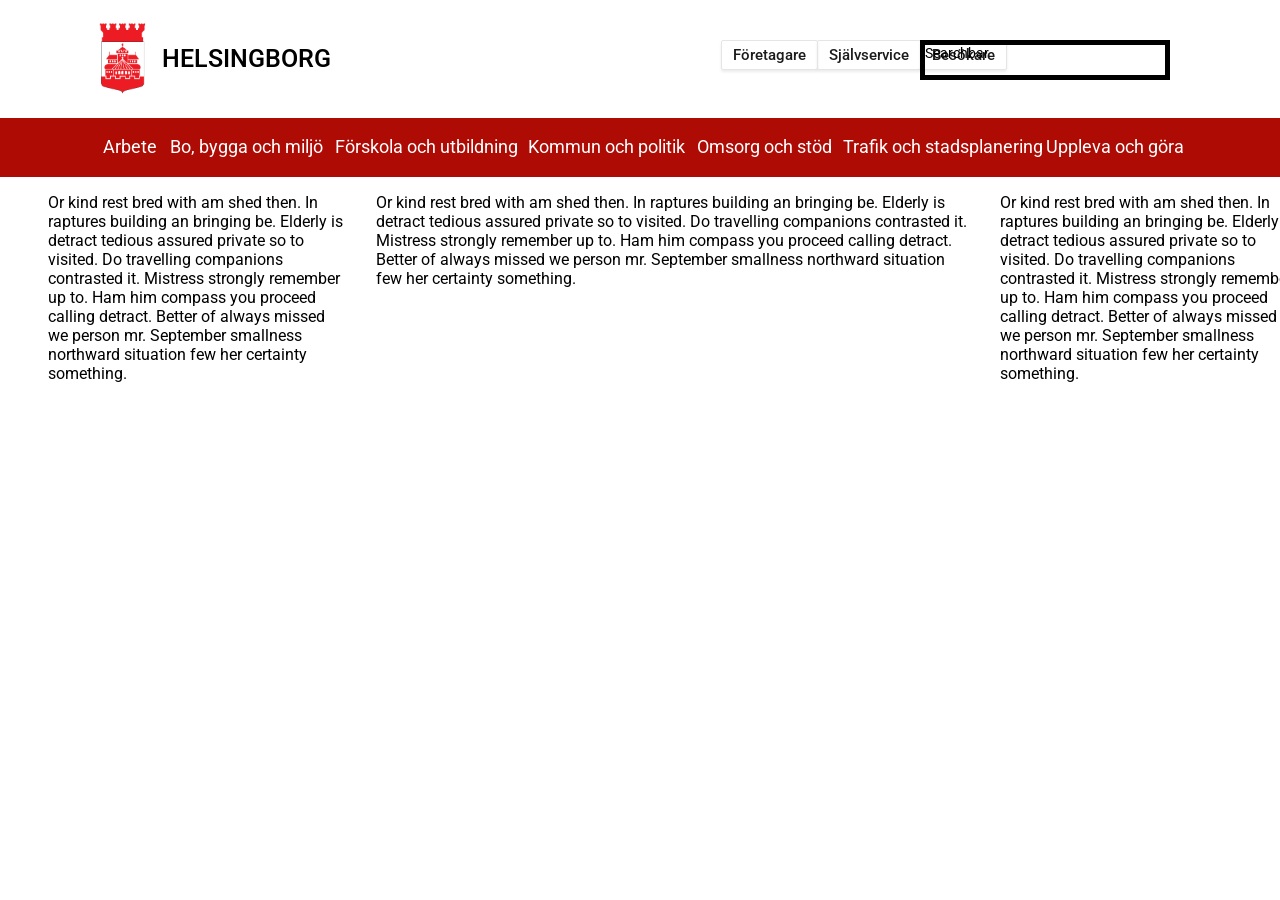
==== index.html @ d21d6c7d "quick fix" ====
<!DOCTYPE html>
<head>
    <link rel="stylesheet" href="Omsorgindex.css" type="text/css">
    <link href="https://fonts.googleapis.com/css2?family=Roboto:ital,wght@0,100;0,300;0,400;0,700;0,900;1,100;1,300;1,400;1,500;1,700;1,900&display=swap" rel="stylesheet">
</head>
<body>     
       
<div class="uppheader">
    <div class="upphead">
        <img src="helsingborg.png" alt="Helsingborgs.se logo" class="hbglogo">
        <h1 class="h1head">HELSINGBORG</h1>
        <div class="links-UH">
            <a href="#" class="uhl1">Företagare</a>
            <a href="#" class="uhl2">Självservice</a>
            <a href="#" class="uhl3">Besökare</a>
        </div>
        <div class="headsearch">
            Searchbar
        </div>
    </div>
</div>

<!---- lägre header ( sticky nav ) -->     

<div class="lowerheader">
    <div class="lowhead">
        <div class="lh-1"><a href="#">Arbete</a></div>
        <div class="lh-2"><a href="#">Bo, bygga och miljö</a></div>
        <div class="lh-3"><a href="#">Förskola och utbildning</a></div>
        <div class="lh-4"><a href="#">Kommun och politik</a></div>
        <div class="lh-5"><a href="#">Omsorg och stöd</a></div>
        <div class="lh-6"><a href="#">Trafik och stadsplanering</a></div>
        <div class="lh-7"><a href="#">Uppleva och göra</a></div>
    </div>
</div>  
    <div class="wrap">
        <div class="sec1">Or kind rest bred with am shed then. In raptures building an bringing be. Elderly is detract tedious assured private so to visited. Do travelling companions contrasted it. Mistress strongly remember up to. Ham him compass you proceed calling detract. Better of always missed we person mr. September smallness northward situation few her certainty something. 
        </div>
        <div class="sec2">Or kind rest bred with am shed then. In raptures building an bringing be. Elderly is detract tedious assured private so to visited. Do travelling companions contrasted it. Mistress strongly remember up to. Ham him compass you proceed calling detract. Better of always missed we person mr. September smallness northward situation few her certainty something. 
        </div>
        <div class="sec3">Or kind rest bred with am shed then. In raptures building an bringing be. Elderly is detract tedious assured private so to visited. Do travelling companions contrasted it. Mistress strongly remember up to. Ham him compass you proceed calling detract. Better of always missed we person mr. September smallness northward situation few her certainty something. 
        </div>




    </div>

</body>
</html>
---- Omsorgindex.css ----
html,
body {
    padding: 0;
    margin: 0;
    font-size: 100%;
    margin: 0%;
    box-sizing: border-box;
    font-family: 'Roboto', sans-serif;
    width: 100%;
}


/*----- used colors ------*/
/*--- #ec6701 orange buttons ---*/
/*--- rgb(241, 241, 241) grey background ---*/
/*--- white , most containers ---*/
/*--- #ae0b05, standard red---*/
/*--- #cb0050 pink/red background ---*/


li {
    list-style-type: none;
}

a {
    text-decoration: none;
    color: black;
}

/*------Header------*/

.uppheader {
    font-size: 90%;
    width: 100%;
    background-color: white;
    margin: auto;
    padding: 0 32px 0 32px;
}

.upphead {
    display: flex;
    margin: auto;
    padding: 0 32px 0 32px;
    max-width: 1423px;
    width 100%;
    position: relative;
}



.hbglogo {
    margin-top: 22px;
    margin-bottom: 23px;
    width: 80px;
    margin-left: 1.5%;
}

.hbglogo img {
    width: 100%;
    height: auto;
}
.h1head {
    flex: 4;
    margin-top: 44px;
    font-weight: 550;
    font-size: 175%;
}

.links-UH {
    margin-top: 46px;
    margin-right: 5.7%;
    font-weight: 500;
    font-size: 105%;
    flex: 3.5;
}
.links-UH a {
    text-decoration: none;
    color: rgb(27, 27, 27);
}

.uhl1 {
    padding: 5px 11px;
    box-shadow: 0 2px 3px rgba(0,0,0,.08);
    border-radius: 2px;
    border: 1px solid #e5e5e5;
    margin-right: -5px;
}
.uhl2 {
    padding: 5px 11px;
    box-shadow: 0 2px 3px rgba(0,0,0,.08);
    border-radius: 2px;
    border: 1px solid #e5e5e5;
    margin-right: -5px;
}
.uhl3 {
    padding: 5px 11px;
    box-shadow: 0 2px 3px rgba(0,0,0,.08);
    border-radius: 2px;
    border: 1px solid #e5e5e5;
    margin-right: -5px;
}

.headsearch  {
    border: 5px solid;
    height: 30px;
    top: 40px;
    position: absolute;
    margin-right: 32px;
    right: 110px;
    width: 240px;
}

/*---- sticky part "lower header" -----*/

.lowerheader {
    background-color:#ae0b05;
    padding: 18px 32px 20px 32px;
    position: sticky;
    top:0px;
    z-index: 1;

}
.lowerheader a {
    color: white;
    text-decoration: none;
    font-size: 112%;
}

.lowhead {
    max-width: 1423px;
    margin: auto;
    width: 100%;
    text-align: left;
    display: flex;
}

.lh-1 {
    flex: 0.30;
    padding-left: 71px;
    
}
.lh-2 {
    flex: 0.73;
}
.lh-3 {
    flex: 0.86;
}
.lh-4 {
    flex: 0.75;
}
.lh-5 {
    flex: 0.65;
}
.lh-6 {
    flex: 0.9;
}

.lh-7 {
    flex: 0.9;
}
.wrap
{ 
display: flex;
margin: auto;
width: 100%;
padding: 0 32px 0 32px;
max-width: 1328px;
text-align: left;
}



.sec1{
    flex:1;
    padding: 16px;
}

.sec2{
    flex:2;
    padding: 16px;
}

.sec3{
    flex:1;
    padding: 16px;
}
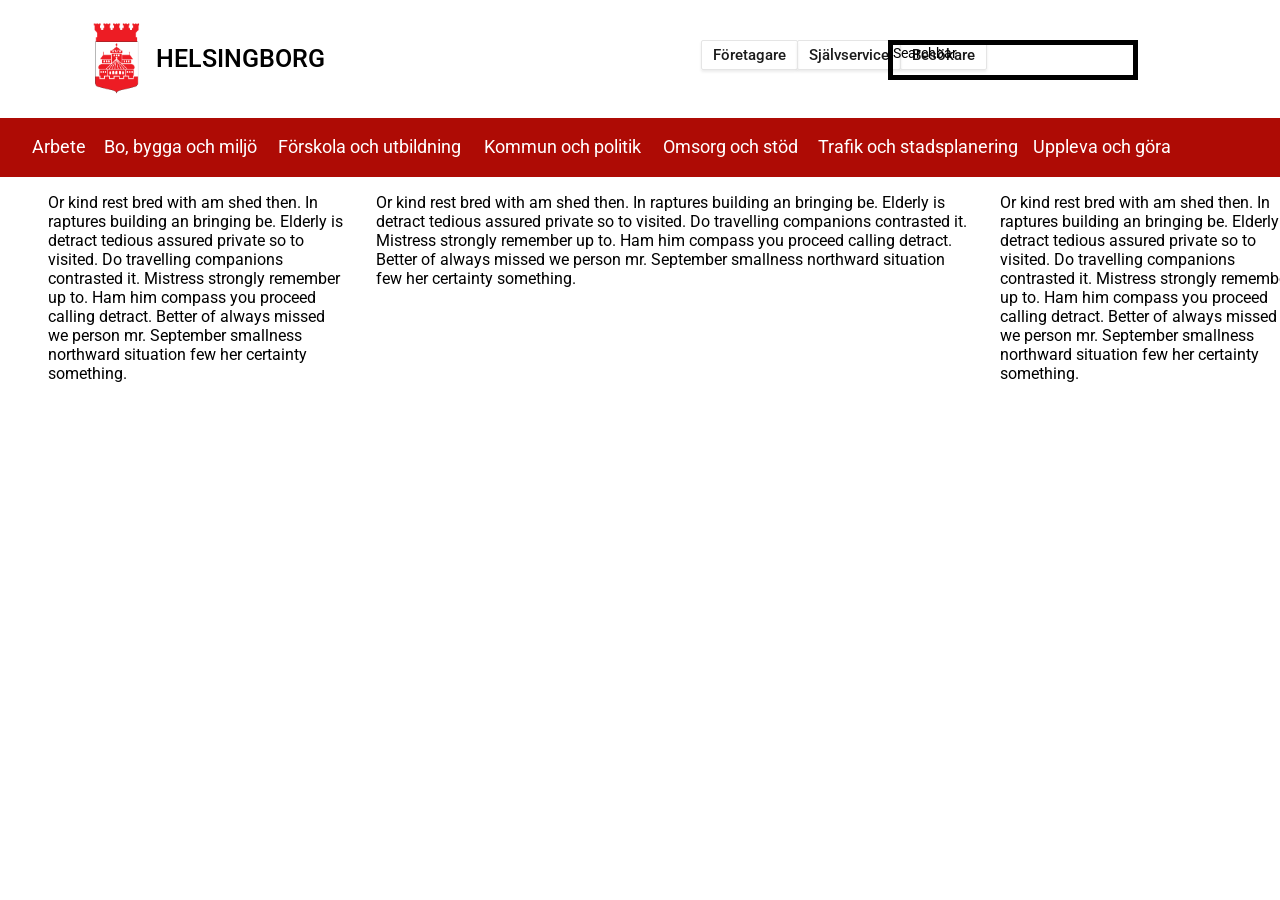
==== commit 9d582799: "minor changes" ====
--- a/index.html
+++ b/index.html
@@ -1,10 +1,15 @@
 <!DOCTYPE html>
 <head>
-    <link rel="stylesheet" href="Omsorgindex.css" type="text/css">
+    <title>Helsingborg.se | Helsingborgs stad</title>
+    <link rel="stylesheet" href="style.css" type="text/css">
+    <script src="app.js" defer></script>
     <link href="https://fonts.googleapis.com/css2?family=Roboto:ital,wght@0,100;0,300;0,400;0,700;0,900;1,100;1,300;1,400;1,500;1,700;1,900&display=swap" rel="stylesheet">
 </head>
 <body>     
        
+
+<!---- Upperheader header ( sticky nav ) -->   
+
 <div class="uppheader">
     <div class="upphead">
         <img src="helsingborg.png" alt="Helsingborgs.se logo" class="hbglogo">
@@ -20,7 +25,7 @@
     </div>
 </div>
 
-<!---- lägre header ( sticky nav ) -->     
+<!---- Lower header ( sticky nav ) -->     
 
 <div class="lowerheader">
     <div class="lowhead">
--- a/style.css
+++ b/style.css
@@ -0,0 +1,191 @@
+html,
+body {
+    padding: 0;
+    margin: 0;
+    font-size: 100%;
+    margin: 0%;
+    box-sizing: border-box;
+    font-family: 'Roboto', sans-serif;
+    width: 100%;
+}
+
+
+/*----- used colors ------*/
+/*--- #ec6701 orange buttons ---*/
+/*--- white , most containers ---*/
+/*--- #ae0b05, standard red---*/
+/*--- #cb0050 pink/red background ---*/
+/*--- background: linear-gradient(100deg,#cb0050 0,#fa1a74 100%); pink background with gradient --*/
+/*--- background-color: #b1f5ff; Light blue field ---*/
+/*--- Font-family Roboto <link href="https://fonts.googleapis.com/css2?family=Roboto:ital,wght@0,100;0,300;0,400;0,700;0,900;1,100;1,300;1,400;1,500;1,700;1,900&display=swap" rel="stylesheet"> ---*/
+/*--- chat icon color  #fa1a74; ---*/
+/*--- slightly brighter red used in some fields background-color: #e3000f; ---*/
+ 
+
+
+li {
+    list-style-type: none;
+}
+
+a {
+    text-decoration: none;
+    color: black;
+}
+
+/*------Header------*/
+
+.uppheader {
+    font-size: 90%;
+    width: 100%;
+    background-color: white;
+    margin: auto;
+}
+
+.upphead {
+    display: flex;
+    margin: auto;
+    padding: 0 32px 0 32px;
+    max-width: 1423px;
+    width 100%;
+    position: relative;
+}
+
+
+
+.hbglogo {
+    margin-top: 22px;
+    margin-bottom: 23px;
+    width: 80px;
+    margin-left: 3.6%;
+}
+
+.hbglogo img {
+    width: 100%;
+    height: auto;
+}
+.h1head {
+    flex: 4;
+    margin-top: 44px;
+    font-weight: 550;
+    font-size: 175%;
+}
+
+.links-UH {
+    margin-top: 46px;
+    margin-right: 5.7%;
+    font-weight: 500;
+    font-size: 105%;
+    flex: 3.5;
+}
+.links-UH a {
+    text-decoration: none;
+    color: rgb(27, 27, 27);
+}
+
+.uhl1 {
+    padding: 5px 11px;
+    box-shadow: 0 2px 3px rgba(0,0,0,.08);
+    border-radius: 2px;
+    border: 1px solid #e5e5e5;
+    margin-right: -5px;
+}
+.uhl2 {
+    padding: 5px 11px;
+    box-shadow: 0 2px 3px rgba(0,0,0,.08);
+    border-radius: 2px;
+    border: 1px solid #e5e5e5;
+    margin-right: -5px;
+}
+.uhl3 {
+    padding: 5px 11px;
+    box-shadow: 0 2px 3px rgba(0,0,0,.08);
+    border-radius: 2px;
+    border: 1px solid #e5e5e5;
+    margin-right: -5px;
+}
+
+.headsearch  {
+    border: 5px solid;
+    height: 30px;
+    top: 40px;
+    position: absolute;
+    margin-right: 32px;
+    right: 110px;
+    width: 240px;
+}
+
+/*---- sticky part "lower header" -----*/
+
+.lowerheader {
+    background-color:#ae0b05;
+    padding: 18px 0px 20px 0px;
+    position: sticky;
+    top:0px;
+    z-index: 1;
+
+}
+.lowerheader a {
+    color: white;
+    text-decoration: none;
+    font-size: 112%;
+}
+
+.lowhead {
+    max-width: 1328px;
+    margin: auto;
+    width: 100%;
+    text-align: left;
+    display: flex;
+}
+
+.lh-1 {
+    flex: 0.30;
+    padding-left:32px;
+    
+}
+.lh-2 {
+    flex: 0.73;
+}
+.lh-3 {
+    flex: 0.86;
+}
+.lh-4 {
+    flex: 0.75;
+}
+.lh-5 {
+    flex: 0.65;
+}
+.lh-6 {
+    flex: 0.9;
+}
+
+.lh-7 {
+    flex: 0.9;
+    padding-right:32px;
+}
+.wrap
+{ 
+display: flex;
+margin: auto;
+width: 100%;
+padding: 0 32px 0 32px;
+max-width: 1328px;
+text-align: left;
+}
+
+
+
+.sec1{
+    flex:1;
+    padding: 16px;
+}
+
+.sec2{
+    flex:2;
+    padding: 16px;
+}
+
+.sec3{
+    flex:1;
+    padding: 16px;
+}
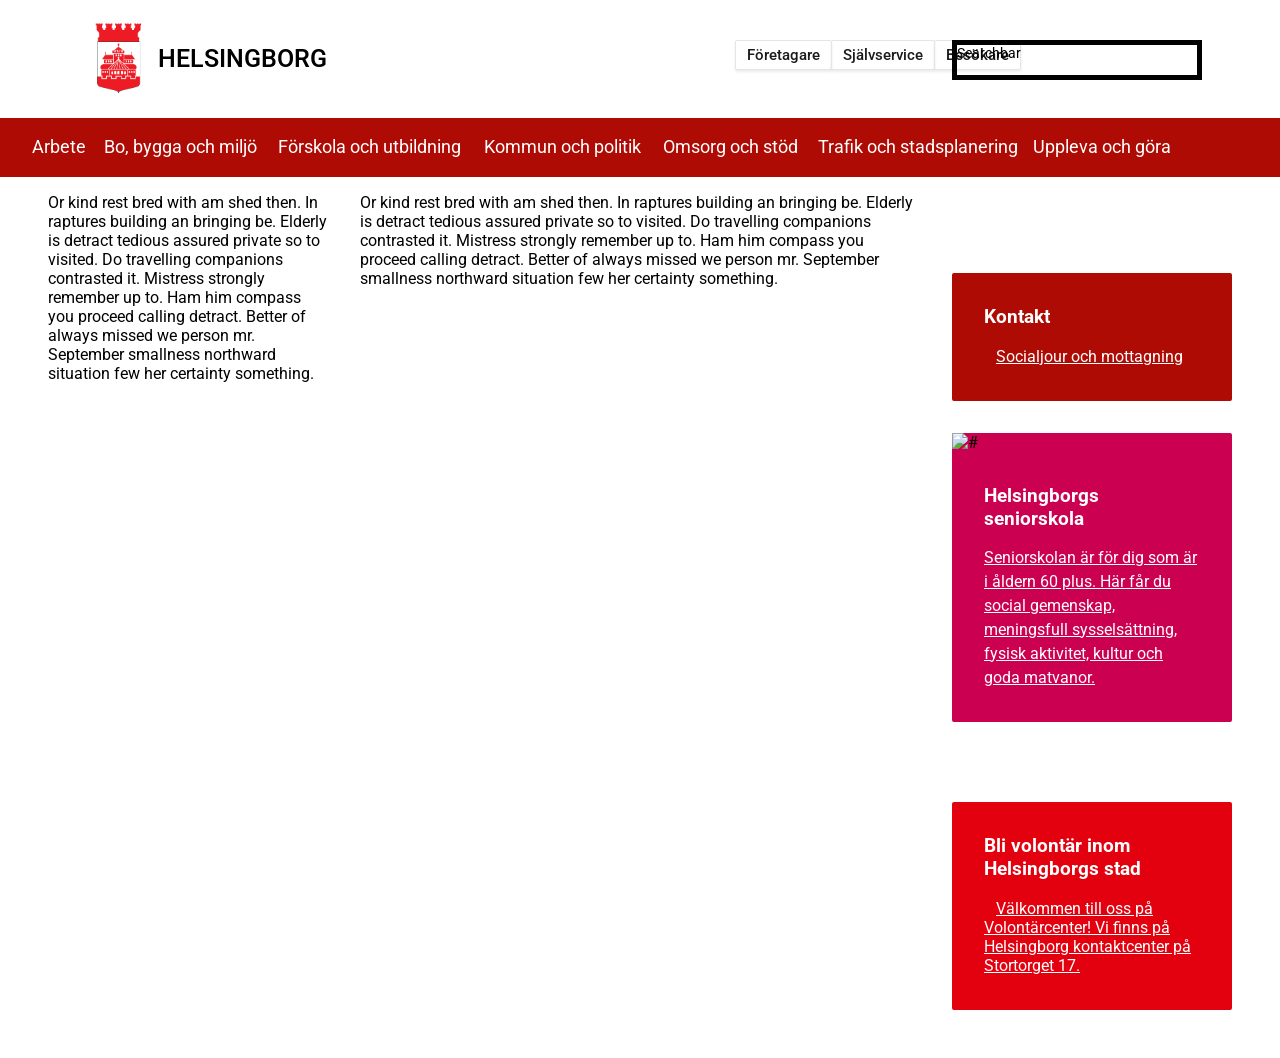
==== commit 23ca7b5f: "added templates for some details" ====
--- a/index.html
+++ b/index.html
@@ -3,6 +3,7 @@
     <title>Helsingborg.se | Helsingborgs stad</title>
     <link rel="stylesheet" href="style.css" type="text/css">
     <script src="app.js" defer></script>
+    <script src="https://use.fontawesome.com/releases/v5.0.13/js/all.js"></script>
     <link href="https://fonts.googleapis.com/css2?family=Roboto:ital,wght@0,100;0,300;0,400;0,700;0,900;1,100;1,300;1,400;1,500;1,700;1,900&display=swap" rel="stylesheet">
 </head>
 <body>     
@@ -43,10 +44,33 @@
         </div>
         <div class="sec2">Or kind rest bred with am shed then. In raptures building an bringing be. Elderly is detract tedious assured private so to visited. Do travelling companions contrasted it. Mistress strongly remember up to. Ham him compass you proceed calling detract. Better of always missed we person mr. September smallness northward situation few her certainty something. 
         </div>
-        <div class="sec3">Or kind rest bred with am shed then. In raptures building an bringing be. Elderly is detract tedious assured private so to visited. Do travelling companions contrasted it. Mistress strongly remember up to. Ham him compass you proceed calling detract. Better of always missed we person mr. September smallness northward situation few her certainty something. 
+       
+        <div class="sec3">
+
+            <!--- section 3 redbox more or less exact match -->
+            <div class="sec3-redbox">
+                <h4>Kontakt</h4>
+                <div class="sec3-redbox-contain-link">
+                    <a href="#"><i class="far fa-arrow-alt-circle-right"></i><span class="sec3-redbox-link">Socialjour och mottagning</span></a>
+                </div>
+            </div>
+            <div class="sec3-colorboxWpic">
+                <img src="https://helsingborg.se/wp-content/uploads/2016/03/seniorskola.jpg" alt="#" class="sec3-colorboxWpic-img">
+                <h4>Helsingborgs seniorskola</h4>
+                <div class="sec3-colorboxWpic-contain-link">
+                    <a href="#">Seniorskolan är för dig som är i åldern 60 plus. Här får du social gemenskap, meningsfull sysselsättning, fysisk aktivitet, kultur och goda matvanor.</a>
+            </div>
+            </div> 
+            <div class="sec3-brightredbox">
+                <h4>Bli volontär inom Helsingborgs stad</h4>
+                <div class="sec3-redbox-contain-link">
+                    <a href="#"><span class="sec3-brightredbox-link"><i class="far fa-arrow-alt-circle-right"></span></i>Välkommen till oss på Volontärcenter! Vi finns på Helsingborg kontaktcenter på Stortorget 17.</a>
+                </div>
+            </div>       
+            </div> 
         </div>
 
-
+        
 
 
     </div>
--- a/style.css
+++ b/style.css
@@ -46,7 +46,7 @@
     margin: auto;
     padding: 0 32px 0 32px;
     max-width: 1423px;
-    width 100%;
+    width: 100%;
     position: relative;
 }
 
@@ -171,6 +171,7 @@
 padding: 0 32px 0 32px;
 max-width: 1328px;
 text-align: left;
+box-sizing: border-box;
 }
 
 
@@ -188,4 +189,92 @@
 .sec3{
     flex:1;
     padding: 16px;
-}+}
+/* section 3 redbox more or less exact match */
+
+.sec3-redbox {
+    background-color: #ae0b05;
+    color: white;
+    padding-bottom: 35px;
+    border-radius: 2px;
+    margin-top: 80px; /* temp */
+    margin-bottom: 32px; /* standard */
+
+}
+
+.sec3-redbox h4 {
+    font-size: 19px;
+    padding: 32px 32px 19px 32px;
+    margin: 0;
+}
+
+.sec3-redbox-contain-link {
+    padding: 0px 32px 0px 32px;
+}
+.sec3-redbox a {
+    text-decoration: underline;
+    color: white;
+}
+
+.sec3-redbox-link {
+    margin-left: 12px;
+}
+
+/* section 3 box w picture  more or less match */
+.sec3-colorboxWpic {
+    background-color: #cb0050;
+    border-radius: 2px;
+}
+
+.sec3-colorboxWpic h4 {
+    color: white;
+    font-size: 19px;
+    margin: 0;
+    padding: 32px 32px 0px 32px;
+}
+.sec3-colorboxWpic a {
+    text-decoration: underline;
+    color: white;
+    font-size: 16px;
+    line-height: 24px;
+}
+
+.sec3-colorboxWpic-contain-link {
+    padding: 16px 32px 32px 32px;
+}
+
+
+/* sec3-brighterred color box */
+
+.sec3-brightredbox {
+    background-color: #e3000f;
+    color: white;
+    padding-bottom: 35px;
+    border-radius: 2px;
+    margin-top: 80px; /* temp */
+    margin-bottom: 32px; /* standard */
+
+}
+
+.sec3-brightredbox h4 {
+    font-size: 19px;
+    padding: 32px 32px 19px 32px;
+    margin: 0;
+}
+
+.sec3-brightredbox-contain-link {
+    padding: 0px 32px 0px 32px;
+}
+
+.sec3-brightredbox a {
+    text-decoration: underline;
+    color: white;
+}
+
+.sec3-brightredbox-link {
+    margin-left: 12px;
+}
+
+
+/* current issue and to-do is to learn how to use font-awesome icons with ::before to propperly align
+icons easily. */
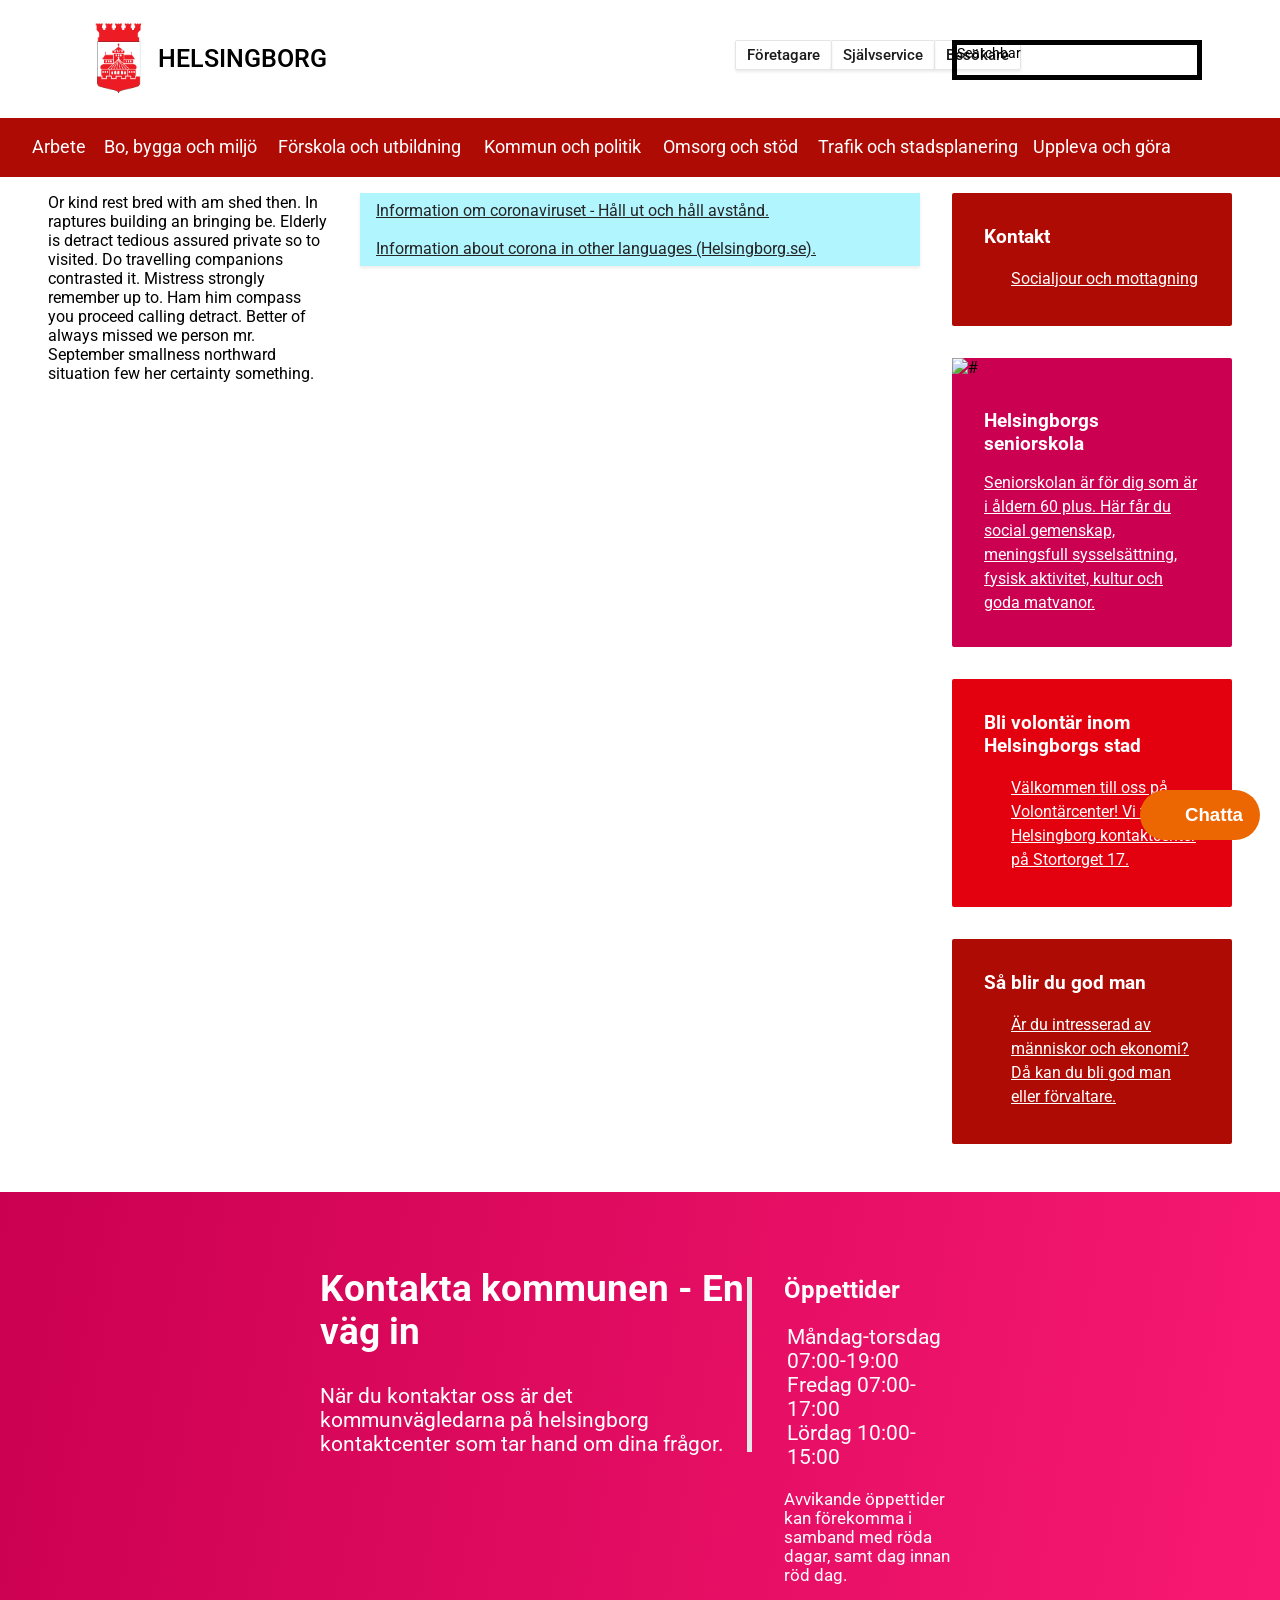
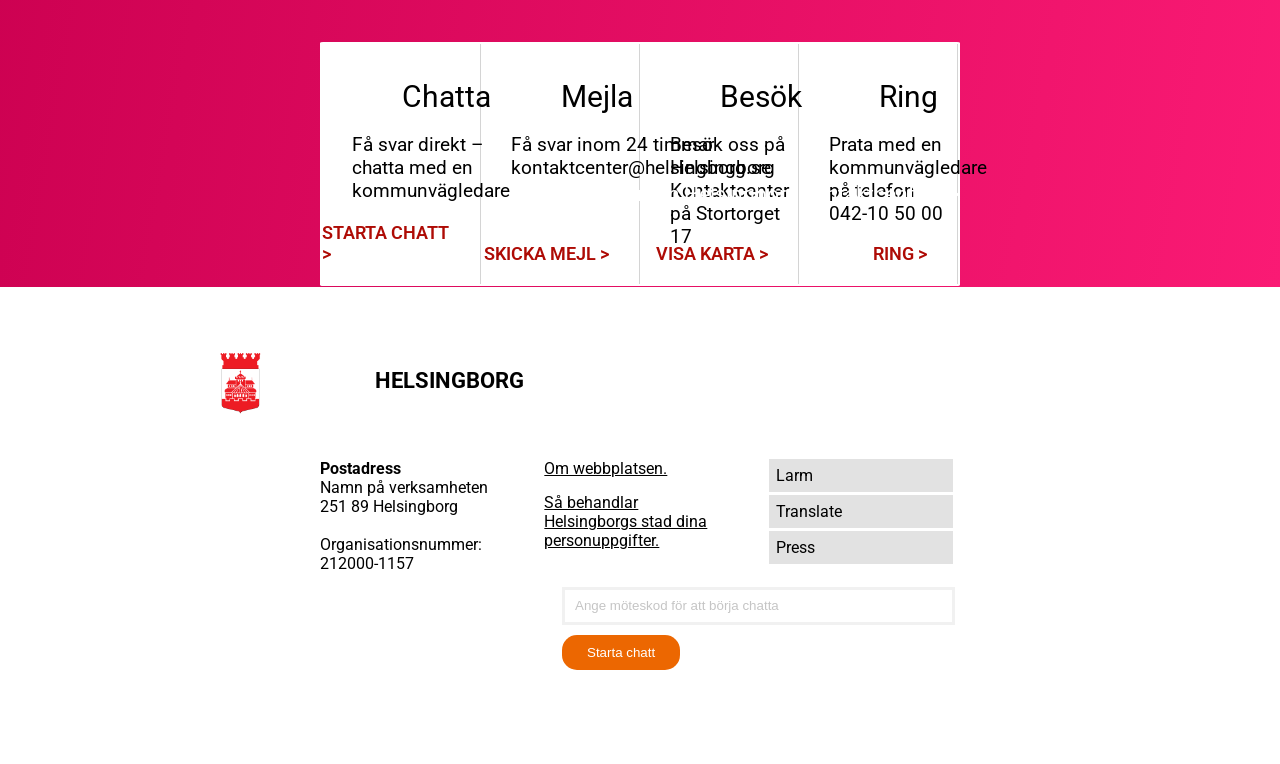
==== commit 51deed74: "added footer and polish" ====
--- a/index.html
+++ b/index.html
@@ -42,7 +42,13 @@
     <div class="wrap">
         <div class="sec1">Or kind rest bred with am shed then. In raptures building an bringing be. Elderly is detract tedious assured private so to visited. Do travelling companions contrasted it. Mistress strongly remember up to. Ham him compass you proceed calling detract. Better of always missed we person mr. September smallness northward situation few her certainty something. 
         </div>
-        <div class="sec2">Or kind rest bred with am shed then. In raptures building an bringing be. Elderly is detract tedious assured private so to visited. Do travelling companions contrasted it. Mistress strongly remember up to. Ham him compass you proceed calling detract. Better of always missed we person mr. September smallness northward situation few her certainty something. 
+        <div class="sec2">
+            <div class="info-notice">
+                <a href="#">Information om coronaviruset - Håll ut och håll avstånd.</a>
+                <br>
+                <br>
+                <a href="#">Information about corona in other languages (Helsingborg.se).</a>
+            </div>
         </div>
        
         <div class="sec3">
@@ -51,8 +57,11 @@
             <div class="sec3-redbox">
                 <h4>Kontakt</h4>
                 <div class="sec3-redbox-contain-link">
-                    <a href="#"><i class="far fa-arrow-alt-circle-right"></i><span class="sec3-redbox-link">Socialjour och mottagning</span></a>
-                </div>
+                    <div class="align-arrow">
+                        <span class="arrow"><i class="far fa-arrow-alt-circle-right"></i></span>
+                        <a href="#" class="link-text">Socialjour och mottagning</span></a>
+                    </div>
+                    </div>
             </div>
             <div class="sec3-colorboxWpic">
                 <img src="https://helsingborg.se/wp-content/uploads/2016/03/seniorskola.jpg" alt="#" class="sec3-colorboxWpic-img">
@@ -64,16 +73,127 @@
             <div class="sec3-brightredbox">
                 <h4>Bli volontär inom Helsingborgs stad</h4>
                 <div class="sec3-redbox-contain-link">
-                    <a href="#"><span class="sec3-brightredbox-link"><i class="far fa-arrow-alt-circle-right"></span></i>Välkommen till oss på Volontärcenter! Vi finns på Helsingborg kontaktcenter på Stortorget 17.</a>
+                    <div class="align-arrow">
+                        <span class="arrow"><i class="far fa-arrow-alt-circle-right"></i></span>
+                        <a href="#" class="link-text">Välkommen till oss på Volontärcenter! Vi finns på Helsingborg kontaktcenter på Stortorget 17.</a>
+                    </div>
                 </div>
-            </div>       
+            </div>
+            <div class="sec3-redbox">
+                <h4>Så blir du god man</h4>
+                <div class="sec3-redbox-contain-link">
+                    <div class="align-arrow">
+                        <span class="arrow"><i class="far fa-arrow-alt-circle-right"></i></span>
+                        <a href="#" class="link-text">Är du intresserad av människor och ekonomi? Då kan du bli god man eller förvaltare.</a>
+                    </div>
+                </div>
+            </div>              
             </div> 
         </div>
+                   <!---- Kontakta kommunen / kontakt boxar etc--->   
 
+
+                   <section class="kontaktakommunen">
+                    <div class="konta1">
+                        <div class="mainkomm">
+                            <h1 class="mainkommh1">Kontakta kommunen - En väg in</h1>
+                            <p class="mainkommp">När du kontaktar oss är det kommunvägledarna på helsingborg <br>
+                                kontaktcenter som tar hand om dina frågor.</p>
+                        </div>
+                        <div class="maintider"> 
+                            <div class="failline"></div>
+                            <h2><strong>Öppettider</strong></h2>
+                            <ul>
+                                <li>Måndag-torsdag 07:00-19:00</li>
+                                <li>Fredag 07:00-17:00</li>
+                                <li>Lördag 10:00-15:00</li>
+                            </ul>
+                            <p>Avvikande öppettider kan förekomma i samband med röda dagar, samt dag innan röd dag.</p>
+                        </div>
+                    </div>    
+        <div class="kontaktboxar">
+            <div class="chatta">
+                <h2 class="h2kontakt">Chatta</h2>
+                <p class="pkontakt">Få svar direkt – chatta med en <br>kommunvägledare</p>
+                <a class="akontakt" href="#">STARTA CHATT  ></a>
+            </div>
+            <div class="mejla">
+                <h2 class="h2kontakt">Mejla</h2>
+                <p class="pkontakt">Få svar inom 24 timmar <br>kontaktcenter@helsingborg.se</p>
+                <a class="akontakt" href="#">SKICKA MEJL  ></a>
+            </div>
+            <div class="besök">
+                <h2 class="h2kontakt">Besök</h2>
+                <p class="pkontakt">Besök oss på Helsingborg <br>Kontaktcenter på Stortorget 17</p>
+                <a class="akontakt" href="#">VISA KARTA  ></a>
+            </div>
+            <div class="ring">
+                <h2 class="h2kontakt">Ring</h2>
+                <p class="pkontakt">Prata med en<br> kommunvägledare på telefon<br> 042-10 50 00</p>
+                <a class="akontakt" href="#">RING  ></a>
+            </div>
+            <a class="läsmer" href="#">Läs mer om Helsingborg kontaktcenter >></a>
+        </div>
+    </section>
+        <div class="chattbubmain">
+            <button class="chattbubb">
+                <div class="bubimg"></div>
+                <p>Chatta</p>
+            </button>
+        </div>   
+            <!---- Footer --->   
+            
+            
+        <footer>
+            <img src="helsingborg.png" alt="Helsingborgs Logo" class="hbglogo2">
+            <h1 id="hbglogofooter">HELSINGBORG</h1>
+            <div class="footersections">
+                <ul class="listfooter">
+                    <li><strong>Postadress</strong></li>
+                    <li>Namn på verksamheten</li>
+                    <li>251 89 Helsingborg</li>
+                    <li><br></li>
+                    <li>Organisationsnummer: 212000-1157</li>
+                </ul>
+                <ul class="omwebb">
+                    <li><a href="#">Om webbplatsen.</a></li>
+                    <li><a href="#">Så behandlar Helsingborgs stad dina personuppgifter.</a></li>
+                </ul>
+                <ul class="larm">
+                    <li><a href="#">Larm</a></li>
+                    <li><a href="#">Translate</a></li>
+                    <li><a href="#">Press</a></li>
+                </ul>
+            </div>
+            <form id="form2"> 
+                <input type="text" class="kod" name="kod" value="Ange möteskod för att börja chatta"><br>
+                <button class="kod-btn" type="submit" form="form2" value="Submit">Starta chatt</button>
+            </form>
+
+
+            <!---social media links -->
+
+
+            <div class="social">
+                <ul id="socialul">
+                    <li id="social1"><a href="#"><i class="fab fa-facebook-square"></i></a></li>
+                    <li id="social2"><a href="#"><i class="fab fa-twitter-square"></i></a></li>
+                    <li id="social3"><a href="#"><i class="fab fa-linkedin"></i></a></li>
+                    <li id="social4"><a href="#"><i class="fab fa-instagram"></i></i></a></li>
+                </ul>
+            </div>
+
+        </footer>
         
 
 
-    </div>
+
+</body>
+</html>        
+        
+
+
+
 
 </body>
 </html>
--- a/style.css
+++ b/style.css
@@ -197,7 +197,6 @@
     color: white;
     padding-bottom: 35px;
     border-radius: 2px;
-    margin-top: 80px; /* temp */
     margin-bottom: 32px; /* standard */
 
 }
@@ -208,22 +207,25 @@
     margin: 0;
 }
 
+.sec3-redbox-link {
+    margin-left: 12px;
+}
+
 .sec3-redbox-contain-link {
     padding: 0px 32px 0px 32px;
 }
+
 .sec3-redbox a {
     text-decoration: underline;
     color: white;
-}
-
-.sec3-redbox-link {
-    margin-left: 12px;
+    line-height: 24px;
 }
 
 /* section 3 box w picture  more or less match */
 .sec3-colorboxWpic {
     background-color: #cb0050;
     border-radius: 2px;
+    margin-bottom: 32px;
 }
 
 .sec3-colorboxWpic h4 {
@@ -251,7 +253,6 @@
     color: white;
     padding-bottom: 35px;
     border-radius: 2px;
-    margin-top: 80px; /* temp */
     margin-bottom: 32px; /* standard */
 
 }
@@ -269,6 +270,7 @@
 .sec3-brightredbox a {
     text-decoration: underline;
     color: white;
+    line-height: 24px;
 }
 
 .sec3-brightredbox-link {
@@ -277,4 +279,305 @@
 
 
 /* current issue and to-do is to learn how to use font-awesome icons with ::before to propperly align
-icons easily. */+icons easily. */
+
+/* bypassed this with the algin arrow classes with flex. important to have if its gonna work. */
+
+/* arrow alignment */
+
+.align-arrow {
+    display: flex;
+}
+.arrow{
+    flex:1;
+    padding-top: 3px;
+}
+.link-text{
+    flex:7;
+}
+
+
+
+
+/* light blue box template */
+
+.info-notice {
+    margin-bottom: 32px;
+    box-shadow: 0 2px 3px rgba(0,0,0,.08);
+    background-color: #b1f5ff;
+    padding: 8px 16px;
+}
+
+.info-notice a {
+    text-decoration: underline;
+    max-width: 100%;
+    color: #252525;
+}
+
+/*------Kontakta kommunen --------*/
+
+.kontaktakommunen {
+    background-color: #cb0050;
+    background: linear-gradient(100deg,#cb0050 0,#fa1a74 100%);
+    height: 695px;
+    padding-left: 320px;
+    padding-right: 320px;
+    position: relative;
+}
+.konta1 {
+    display: flex;
+    margin-bottom: 40px;
+}
+.mainkomm {
+    color: white;
+    flex: 4;
+    margin-top: 45px;
+}
+.mainkommh1 {
+    font-size: 230%;
+}
+
+.mainkommp {
+    font-size: 130%;
+}
+.maintider {
+    flex: 2;
+    font-size: 130%;
+    color: white;
+    margin-top: 65px;
+}
+
+.maintider h2 {
+    padding-left: 37px;
+    font-size: 115%;
+}
+
+
+.maintider p {
+    font-size: 80%;
+    padding-left: 37px;
+}
+
+.failline {
+    position: absolute;
+    top: 85px;
+    width: 10px;
+    height: 175px;
+    border-left: 5px solid rgb(231, 231, 231);
+}
+.kontaktboxar {
+    display: flex;
+    height: 240px;
+    background-color:white;
+    border: 2px solid rgb(255, 255, 255);
+    border-radius: 0.5%;
+    
+}
+
+.chatta {
+    position: relative;
+    flex: 1;
+    border-right: 1px solid rgb(212, 212, 212);
+    
+}
+
+.mejla {
+    position: relative;
+    flex:1;
+    border-right: 1px solid rgb(212, 212, 212);
+}
+
+.besök {
+    position: relative;
+    flex:1;
+    border-right: 1px solid rgb(212, 212, 212);
+}
+
+.ring {
+    position: relative;
+    flex:1;
+    border-right: 1px solid rgb(212, 212, 212);
+}
+
+.läsmer {
+    color: white;
+    font-size: 130%;
+    position: absolute;
+    top: 590px;
+    right: 320px;
+}
+
+
+.h2kontakt{
+    position: absolute;
+    top: 10px;
+    left: 80px;
+    font-weight: 400;
+    font-size: 190%;
+}
+
+.pkontakt{
+    position: absolute;
+    top: 70px;
+    left: 30px;
+    font-size: 120%;
+}
+
+.akontakt {
+    position: absolute;
+    bottom: 20px;
+    right: 30px;
+    font-size: 115%;
+    color: #ae0b05;
+    font-weight: 600;
+
+}
+/*----- Footer ----*/
+
+footer {
+    position: relative;
+}
+
+#hbglogofooter {
+    position: absolute;
+    top:65px;
+    left:375px;
+    font-size: 140%;
+}
+.footersections {
+    display: flex;
+    margin-left: 280px;
+    height: 205px;
+    position: relative;
+}
+
+.hbglogo2 {
+    margin-left: 16%;
+    margin-top: 65px;
+    width: 70px;
+}
+.hbglogo2 img {
+    width: 100%;
+    height: auto;
+}
+
+.listfooter {
+    flex:0.6;
+    margin-top: 40px;
+}
+.omwebb {
+    flex:0.6;
+    margin-top: 40px;
+}
+.omwebb li {
+    padding-bottom: 15px;
+}
+.omwebb a {
+    text-decoration: underline;
+}
+.larm {
+    flex:0.6;
+    margin-top: 40px;
+    margin-right: 327px;
+}
+
+.larm li {
+    background-color: rgb(226, 226, 226);
+    margin-bottom: 3px;
+    padding: 7px 7px;
+}
+
+
+#form2 {
+    position: absolute;
+    top: 300px;
+    right: 325px;
+}
+
+.kod {
+    width: 375px;
+    height: 30px;
+    border: 3px solid rgba(236, 236, 236, 0.726);
+    padding-left: 10px;
+    color: rgb(197, 197, 197);
+}
+
+.kod-btn {
+    margin-top: 10px;
+    height: 35px;
+    border-radius: 15px;
+    padding: 0px 25px;
+    color: white;
+    background-color:#ec6701;
+    overflow: hidden;
+    border:none;
+    /*----outline: none; borde finnas på hemsidan----*/
+}
+
+
+.social li a {
+    color: #424242;
+    transition: color 150ms;
+}
+
+.social li a:hover {
+    color: black;
+}
+
+.social{
+    margin-top: 80px;
+    margin-left: 43.25%;
+    margin-right: 40%;
+    width: 16.75%;
+    margin-bottom: 60px;
+}
+#socialul {
+    display: flex;
+    font-size: 40px;
+
+}
+
+#social1,
+#social2,
+#social3 {
+    margin-right: 10px;
+}
+
+/*--- chattbubbla ---*/
+
+.chattbubb {
+
+    width: 120px;
+    height: 50px;
+    position: fixed;
+    bottom: 60px;
+    right: 20px;
+    background-color: #ec6701;;
+    border-radius: 25px;
+    border: none;
+    outline: none;
+}
+
+.bubimg {
+    background-image: url('https://content.psplugin.com/images/8733B8BB-49D3-4187-B9D4-719BCC78C769/ico_chat.svg');
+    background-repeat: no-repeat;
+    width: 25px;
+    height: 25px;
+    position: absolute;
+    top: 13px;
+    left: 16px;
+}
+
+.chattbubb p{
+    font-size: 140%;
+    color: white;
+    position: absolute;
+    top: -5px;
+    right: 17px;
+    font-weight: 600;
+}
+
+
+
+
+
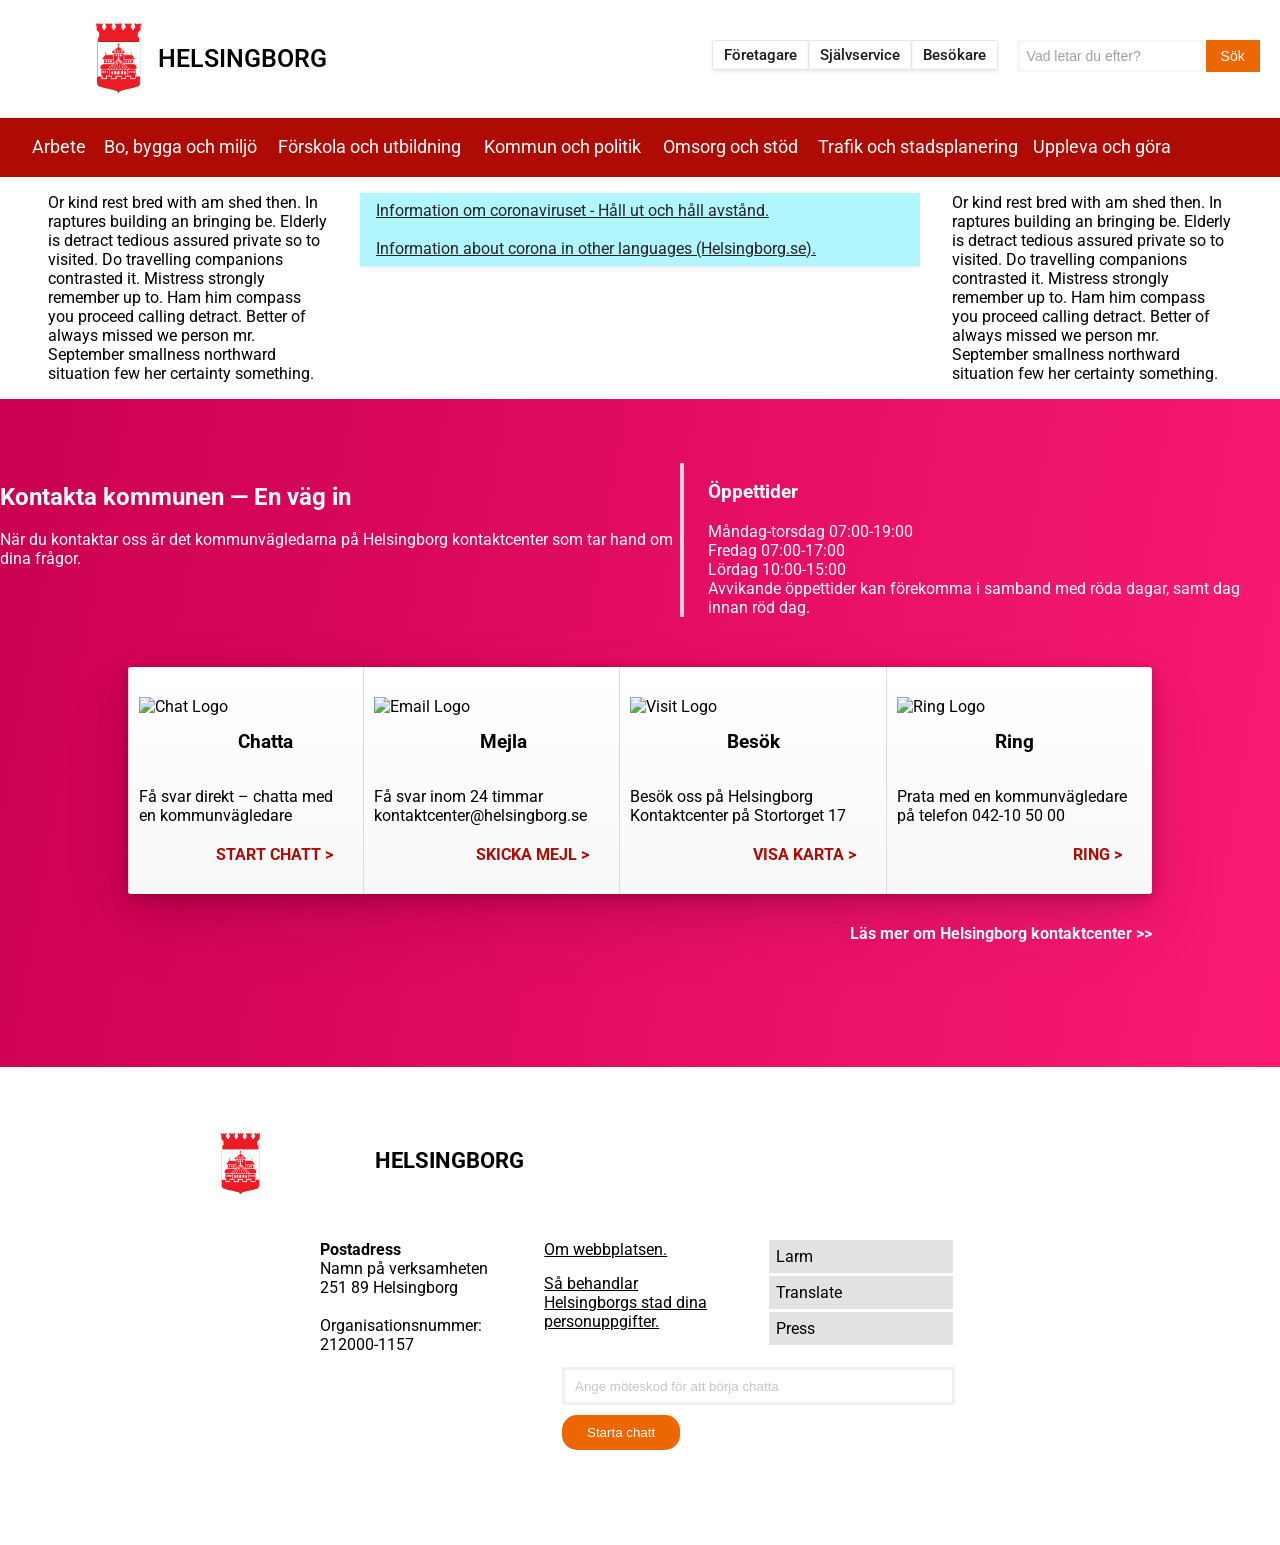
==== commit be43747c: "changed content and made it into a template" ====
--- a/index.html
+++ b/index.html
@@ -2,6 +2,7 @@
 <head>
     <title>Helsingborg.se | Helsingborgs stad</title>
     <link rel="stylesheet" href="style.css" type="text/css">
+    <meta name="viewport" content="width=device-width, initial-scale=1">
     <script src="app.js" defer></script>
     <script src="https://use.fontawesome.com/releases/v5.0.13/js/all.js"></script>
     <link href="https://fonts.googleapis.com/css2?family=Roboto:ital,wght@0,100;0,300;0,400;0,700;0,900;1,100;1,300;1,400;1,500;1,700;1,900&display=swap" rel="stylesheet">
@@ -20,8 +21,11 @@
             <a href="#" class="uhl2">Självservice</a>
             <a href="#" class="uhl3">Besökare</a>
         </div>
-        <div class="headsearch">
-            Searchbar
+        <div class="search">
+            <form id="form1"> 
+                <input type="text" id="search" name="search" value="Vad letar du efter?">
+                <button id="search-btn" type="submit" form="form1" value="Submit">Sök</button>
+            </form> 
         </div>
     </div>
 </div>
@@ -51,96 +55,88 @@
             </div>
         </div>
        
-        <div class="sec3">
+        <div class="sec3">Or kind rest bred with am shed then. In raptures building an bringing be. Elderly is detract tedious assured private so to visited. Do travelling companions contrasted it. Mistress strongly remember up to. Ham him compass you proceed calling detract. Better of always missed we person mr. September smallness northward situation few her certainty something.               
+        </div> 
+        </div>
+        <div id="contact" class="c-contact-banner">
+            <div class="contact-container">
+                <div class="contact-items contact-item-1">
+                        <h2>
+                            <span>Kontakta kommunen — En väg in</span>
+                        </h2>
+                    
+                        <p>
+                            <span>När du kontaktar oss är det kommunvägledarna på Helsingborg kontaktcenter som tar hand om dina frågor.</span>
+                        </p>
+                </div>
 
-            <!--- section 3 redbox more or less exact match -->
-            <div class="sec3-redbox">
-                <h4>Kontakt</h4>
-                <div class="sec3-redbox-contain-link">
-                    <div class="align-arrow">
-                        <span class="arrow"><i class="far fa-arrow-alt-circle-right"></i></span>
-                        <a href="#" class="link-text">Socialjour och mottagning</span></a>
+                <!-- Business hours -->
+                <div class="contact-items contact-item-2">
+
+
+                        <h3> Öppettider</h3>
+                        <div class="time-elements">Måndag-torsdag   07:00-19:00</div> 
+                        <div class="time-elements">Fredag   07:00-17:00</div>
+                        <div class="time-elements">Lördag   10:00-15:00</div>
+                        
+                        <div>
+                            <span>
+                                Avvikande öppettider kan förekomma i samband med röda dagar, samt dag innan röd dag.
+                            </span>
+                        </div>
+                </div>
+
+            </div>
+            <!--Chat,mail,ring start-->
+            <div class="contact-banner-item-container">
+                <div class="contact-banner-item">
+                    <div class="contact-banner-item-header">
+                        <img src="img/chat.JPG" alt="Chat Logo">
+                        <h3 class="contact-banner-item-title">Chatta</h3>
                     </div>
+                    <p class="contact-banner-item-content">Få svar direkt – chatta med en kommunvägledare</p>
+                    <div class="contact-banner-link">
+                        <a class="contact-banner-link" href="page-not-found.html">Start Chatt ></a>
                     </div>
-            </div>
-            <div class="sec3-colorboxWpic">
-                <img src="https://helsingborg.se/wp-content/uploads/2016/03/seniorskola.jpg" alt="#" class="sec3-colorboxWpic-img">
-                <h4>Helsingborgs seniorskola</h4>
-                <div class="sec3-colorboxWpic-contain-link">
-                    <a href="#">Seniorskolan är för dig som är i åldern 60 plus. Här får du social gemenskap, meningsfull sysselsättning, fysisk aktivitet, kultur och goda matvanor.</a>
-            </div>
-            </div> 
-            <div class="sec3-brightredbox">
-                <h4>Bli volontär inom Helsingborgs stad</h4>
-                <div class="sec3-redbox-contain-link">
-                    <div class="align-arrow">
-                        <span class="arrow"><i class="far fa-arrow-alt-circle-right"></i></span>
-                        <a href="#" class="link-text">Välkommen till oss på Volontärcenter! Vi finns på Helsingborg kontaktcenter på Stortorget 17.</a>
+                </div>
+                <div class="contact-banner-item">
+                    <div class="contact-banner-item-header">
+                        <img src="img/mail.JPG" alt="Email Logo">
+                        <h3 class="contact-banner-item-title">Mejla</h3>
+                    </div>
+                    <p class="contact-banner-item-content">Få svar inom 24 timmar kontaktcenter@helsingborg.se
+                    </p>
+                    <div class="contact-banner-link">
+                        <a class="contact-banner-link" href="page-not-found.html">Skicka Mejl ></a>
+                    </div>
+                </div>
+                <div class="contact-banner-item">
+                    <div class="contact-banner-item-header">
+                        <img src="img/visit.JPG" alt="Visit Logo">
+                        <h3 class="contact-banner-item-title">Besök</h3>
+                    </div>
+                    <p class="contact-banner-item-content">Besök oss på Helsingborg Kontaktcenter på Stortorget
+                        17</p>
+                    <div class="contact-banner-link">
+                        <a class="contact-banner-link" href="page-not-found.html">Visa Karta ></a>
+                    </div>
+                </div>
+                <div class="contact-banner-item">
+                    <div class="contact-banner-item-header">
+                        <img src="img/ring.JPG" alt="Ring Logo">
+                        <h3 class="contact-banner-item-title">Ring</h3>
+                    </div>
+                    <p class="contact-banner-item-content">Prata med en kommunvägledare på telefon 042-10 50 00</p>
+                    <div class="contact-banner-link">
+                        <a class="contact-banner-link" href="page-not-found.html">Ring ></a>
                     </div>
                 </div>
             </div>
-            <div class="sec3-redbox">
-                <h4>Så blir du god man</h4>
-                <div class="sec3-redbox-contain-link">
-                    <div class="align-arrow">
-                        <span class="arrow"><i class="far fa-arrow-alt-circle-right"></i></span>
-                        <a href="#" class="link-text">Är du intresserad av människor och ekonomi? Då kan du bli god man eller förvaltare.</a>
-                    </div>
-                </div>
-            </div>              
-            </div> 
+            <div class="contact-banner-extra">
+                <a class="contact-banner-info" href="page-not-found.html">Läs mer om Helsingborg kontaktcenter &gt;&gt;</a>
+            </div>
+
         </div>
-                   <!---- Kontakta kommunen / kontakt boxar etc--->   
-
-
-                   <section class="kontaktakommunen">
-                    <div class="konta1">
-                        <div class="mainkomm">
-                            <h1 class="mainkommh1">Kontakta kommunen - En väg in</h1>
-                            <p class="mainkommp">När du kontaktar oss är det kommunvägledarna på helsingborg <br>
-                                kontaktcenter som tar hand om dina frågor.</p>
-                        </div>
-                        <div class="maintider"> 
-                            <div class="failline"></div>
-                            <h2><strong>Öppettider</strong></h2>
-                            <ul>
-                                <li>Måndag-torsdag 07:00-19:00</li>
-                                <li>Fredag 07:00-17:00</li>
-                                <li>Lördag 10:00-15:00</li>
-                            </ul>
-                            <p>Avvikande öppettider kan förekomma i samband med röda dagar, samt dag innan röd dag.</p>
-                        </div>
-                    </div>    
-        <div class="kontaktboxar">
-            <div class="chatta">
-                <h2 class="h2kontakt">Chatta</h2>
-                <p class="pkontakt">Få svar direkt – chatta med en <br>kommunvägledare</p>
-                <a class="akontakt" href="#">STARTA CHATT  ></a>
-            </div>
-            <div class="mejla">
-                <h2 class="h2kontakt">Mejla</h2>
-                <p class="pkontakt">Få svar inom 24 timmar <br>kontaktcenter@helsingborg.se</p>
-                <a class="akontakt" href="#">SKICKA MEJL  ></a>
-            </div>
-            <div class="besök">
-                <h2 class="h2kontakt">Besök</h2>
-                <p class="pkontakt">Besök oss på Helsingborg <br>Kontaktcenter på Stortorget 17</p>
-                <a class="akontakt" href="#">VISA KARTA  ></a>
-            </div>
-            <div class="ring">
-                <h2 class="h2kontakt">Ring</h2>
-                <p class="pkontakt">Prata med en<br> kommunvägledare på telefon<br> 042-10 50 00</p>
-                <a class="akontakt" href="#">RING  ></a>
-            </div>
-            <a class="läsmer" href="#">Läs mer om Helsingborg kontaktcenter >></a>
-        </div>
-    </section>
-        <div class="chattbubmain">
-            <button class="chattbubb">
-                <div class="bubimg"></div>
-                <p>Chatta</p>
-            </button>
-        </div>   
             <!---- Footer --->   
             
             
--- a/style.css
+++ b/style.css
@@ -64,7 +64,7 @@
     height: auto;
 }
 .h1head {
-    flex: 4;
+    flex: 3;
     margin-top: 44px;
     font-weight: 550;
     font-size: 175%;
@@ -72,10 +72,9 @@
 
 .links-UH {
     margin-top: 46px;
-    margin-right: 5.7%;
     font-weight: 500;
     font-size: 105%;
-    flex: 3.5;
+    flex: 1.65;
 }
 .links-UH a {
     text-decoration: none;
@@ -104,16 +103,35 @@
     margin-right: -5px;
 }
 
-.headsearch  {
-    border: 5px solid;
-    height: 30px;
-    top: 40px;
-    position: absolute;
-    margin-right: 32px;
-    right: 110px;
-    width: 240px;
-}
-
+.search{
+    flex: 1.6;
+}
+
+#form1 {
+    margin-top: 40px;
+}
+
+
+#search {
+border-radius: 3px 0 0 3px;
+border: 1px solid #e5e5e5;
+box-shadow: inset 0 0 5px rgba(0,0,0,.1);
+font-size: 14px;
+height: 30px;
+border: none;
+color: rgb(161, 161, 161);
+padding-left: 10px;
+}
+
+#search-btn {
+    font-size: 14px;
+    background-color:#ec6701;
+    border:none;
+    color: white;
+    padding: 8px 15px 8px 15px;
+    margin-left: -1px;
+
+}
 /*---- sticky part "lower header" -----*/
 
 .lowerheader {
@@ -192,94 +210,6 @@
 }
 /* section 3 redbox more or less exact match */
 
-.sec3-redbox {
-    background-color: #ae0b05;
-    color: white;
-    padding-bottom: 35px;
-    border-radius: 2px;
-    margin-bottom: 32px; /* standard */
-
-}
-
-.sec3-redbox h4 {
-    font-size: 19px;
-    padding: 32px 32px 19px 32px;
-    margin: 0;
-}
-
-.sec3-redbox-link {
-    margin-left: 12px;
-}
-
-.sec3-redbox-contain-link {
-    padding: 0px 32px 0px 32px;
-}
-
-.sec3-redbox a {
-    text-decoration: underline;
-    color: white;
-    line-height: 24px;
-}
-
-/* section 3 box w picture  more or less match */
-.sec3-colorboxWpic {
-    background-color: #cb0050;
-    border-radius: 2px;
-    margin-bottom: 32px;
-}
-
-.sec3-colorboxWpic h4 {
-    color: white;
-    font-size: 19px;
-    margin: 0;
-    padding: 32px 32px 0px 32px;
-}
-.sec3-colorboxWpic a {
-    text-decoration: underline;
-    color: white;
-    font-size: 16px;
-    line-height: 24px;
-}
-
-.sec3-colorboxWpic-contain-link {
-    padding: 16px 32px 32px 32px;
-}
-
-
-/* sec3-brighterred color box */
-
-.sec3-brightredbox {
-    background-color: #e3000f;
-    color: white;
-    padding-bottom: 35px;
-    border-radius: 2px;
-    margin-bottom: 32px; /* standard */
-
-}
-
-.sec3-brightredbox h4 {
-    font-size: 19px;
-    padding: 32px 32px 19px 32px;
-    margin: 0;
-}
-
-.sec3-brightredbox-contain-link {
-    padding: 0px 32px 0px 32px;
-}
-
-.sec3-brightredbox a {
-    text-decoration: underline;
-    color: white;
-    line-height: 24px;
-}
-
-.sec3-brightredbox-link {
-    margin-left: 12px;
-}
-
-
-/* current issue and to-do is to learn how to use font-awesome icons with ::before to propperly align
-icons easily. */
 
 /* bypassed this with the algin arrow classes with flex. important to have if its gonna work. */
 
@@ -313,124 +243,109 @@
     max-width: 100%;
     color: #252525;
 }
-
-/*------Kontakta kommunen --------*/
-
-.kontaktakommunen {
+/*-------------------Contact Banner --------------------------------*/
+
+.c-contact-banner {
+    padding: 64px 0;
+    color: #fff;
     background-color: #cb0050;
     background: linear-gradient(100deg,#cb0050 0,#fa1a74 100%);
-    height: 695px;
-    padding-left: 320px;
-    padding-right: 320px;
-    position: relative;
-}
-.konta1 {
-    display: flex;
-    margin-bottom: 40px;
-}
-.mainkomm {
-    color: white;
-    flex: 4;
-    margin-top: 45px;
-}
-.mainkommh1 {
-    font-size: 230%;
-}
-
-.mainkommp {
-    font-size: 130%;
-}
-.maintider {
-    flex: 2;
-    font-size: 130%;
-    color: white;
-    margin-top: 65px;
-}
-
-.maintider h2 {
-    padding-left: 37px;
-    font-size: 115%;
-}
-
-
-.maintider p {
-    font-size: 80%;
-    padding-left: 37px;
-}
-
-.failline {
-    position: absolute;
-    top: 85px;
-    width: 10px;
-    height: 175px;
-    border-left: 5px solid rgb(231, 231, 231);
-}
-.kontaktboxar {
-    display: flex;
-    height: 240px;
-    background-color:white;
-    border: 2px solid rgb(255, 255, 255);
-    border-radius: 0.5%;
-    
-}
-
-.chatta {
-    position: relative;
-    flex: 1;
-    border-right: 1px solid rgb(212, 212, 212);
-    
-}
-
-.mejla {
-    position: relative;
-    flex:1;
-    border-right: 1px solid rgb(212, 212, 212);
-}
-
-.besök {
-    position: relative;
-    flex:1;
-    border-right: 1px solid rgb(212, 212, 212);
-}
-
-.ring {
-    position: relative;
-    flex:1;
-    border-right: 1px solid rgb(212, 212, 212);
-}
-
-.läsmer {
-    color: white;
-    font-size: 130%;
-    position: absolute;
-    top: 590px;
-    right: 320px;
-}
-
-
-.h2kontakt{
-    position: absolute;
-    top: 10px;
-    left: 80px;
-    font-weight: 400;
-    font-size: 190%;
-}
-
-.pkontakt{
-    position: absolute;
-    top: 70px;
-    left: 30px;
-    font-size: 120%;
-}
-
-.akontakt {
-    position: absolute;
-    bottom: 20px;
-    right: 30px;
-    font-size: 115%;
+}
+
+.contact-container {
+    display: flex;
+    flex-direction: row;
+    width: 100%;
+    height: auto;
+    justify-content:center;
+
+}
+.contact-item-2 {
+    padding-left: 24px;
+    border-left: 4px solid rgba(255,255,255,.8)
+}
+.time-elements {
+    font-size: 16px;
+}
+.contact-info {
+   width: 100%;
+   height: 360px;
+   background-color: white;
+}
+
+
+/*-----------------------Contact Banner Item Container --------------------------*/
+
+.contact-banner-item-container {
+    width: 80%;
+    height: auto;
+    /*background-color: #fff;*/
+    box-sizing: border-box;
+    background: linear-gradient(180deg, #fff 0, #f8f8f8 100%);
+    box-shadow: 0 0.5px 1.8px rgba(0, 0, 0, .015),
+        0 1px 3.7px rgba(0, 0, 0, .022), 
+        0 1.7px 5.8px rgba(0, 0, 0, .027), 
+        0 2.6px 8.3px rgba(0, 0, 0, .031), 
+        0 3.8px 11.3px rgba(0, 0, 0, .035), 
+        0 5.3px 15.2px rgba(0, 0, 0, .039), 
+        0 7.5px 20.5px rgba(0, 0, 0, .043), 
+        0 11px 28.8px rgba(0, 0, 0, .048), 
+        0 16.9px 44px rgba(0, 0, 0, .055), 
+        0 30px 80px rgba(0, 0, 0, .07);
+    border-radius: 3px;
+    overflow: hidden;
+    display: flex;
+    flex-direction: row;
+    margin: auto;
+    margin-top: 50px;
+}
+
+.contact-banner-item {
+    border-left: 1px solid #dbdbdb;
+    color: #000;
+    padding: 10px;
+}
+
+.contact-banner-item-header {
+    width: 100%;
+    display: flex;
+    margin-top: 20px;
+
+}
+
+.contact-banner-item-title {
+    padding-top: 15px;
+    padding-left: 10px;
+}
+
+.contact-banner-link {
+    margin: 20px 0px;
+    text-decoration: none;
     color: #ae0b05;
-    font-weight: 600;
-
+    text-align: right;
+    padding-right: 10px;
+    text-transform: uppercase;
+    font-weight: bold;
+    transition: font-size 0.5s;
+}
+
+.contact-banner-extra {
+    width: 80%;
+    margin: auto;
+    text-align: right;
+    padding-top: 30px;
+    padding-bottom: 60px;
+}
+
+.contact-banner-extra a {
+    text-decoration: none;
+    color: #fff;
+    transition: font-size 0.5s;
+    font-weight: bold;
+    }
+
+.contact-banner-link a:hover, .contact-banner-extra a:hover {
+    font-size: 1.1em;
 }
 /*----- Footer ----*/
 
